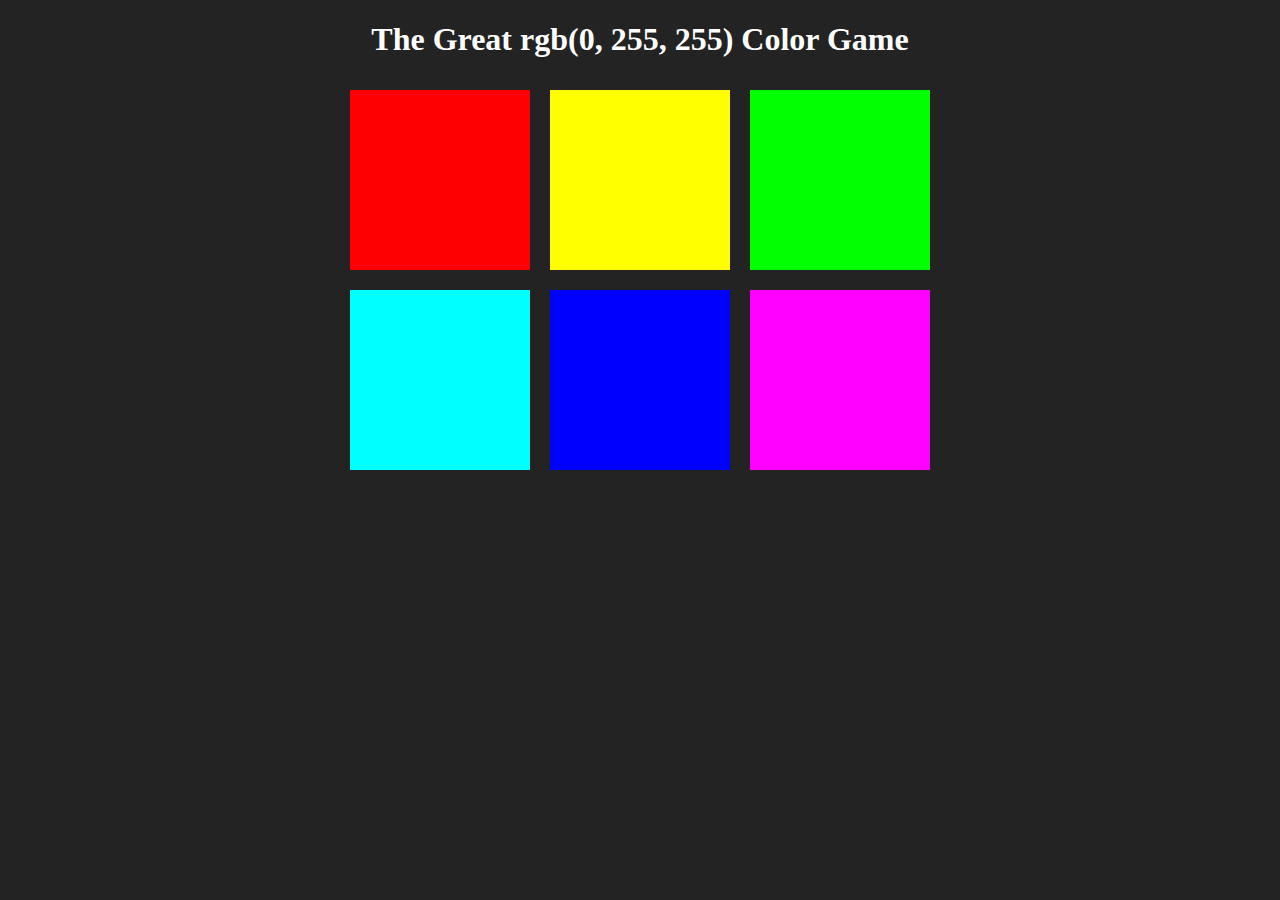
==== correction/ColorGame.html @ 441d8857 "added correction phase01" ====
<!DOCTYPE html>
<html>
  <head>
    <title>Color Game</title>
    <link rel="stylesheet" href="colorGame.css">
  </head>
  <body>
    <h1>The Great <span id="colorDisplay">RGB</span> Color Game</h1>
    <div class="container">
      <div class="square">
      </div>
      <div class="square">
      </div>
      <div class="square">
      </div>
      <div class="square">
      </div>
      <div class="square">
      </div>
      <div class="square">
      </div>
    </div>
    <script type="text/javascript" src="ColorGame.js"></script>
  </body>
</html>
---- correction/colorGame.css ----
body {
  background-color: #232323;
}

.square {
  width: 30%;
  background: purple;
  padding-bottom: 30%;
  float: left;
  margin: 1.666%;
}

.container {
  max-width: 600px;
  margin: 0 auto;
}

h1 {
  color: white;
  text-align: center;
}
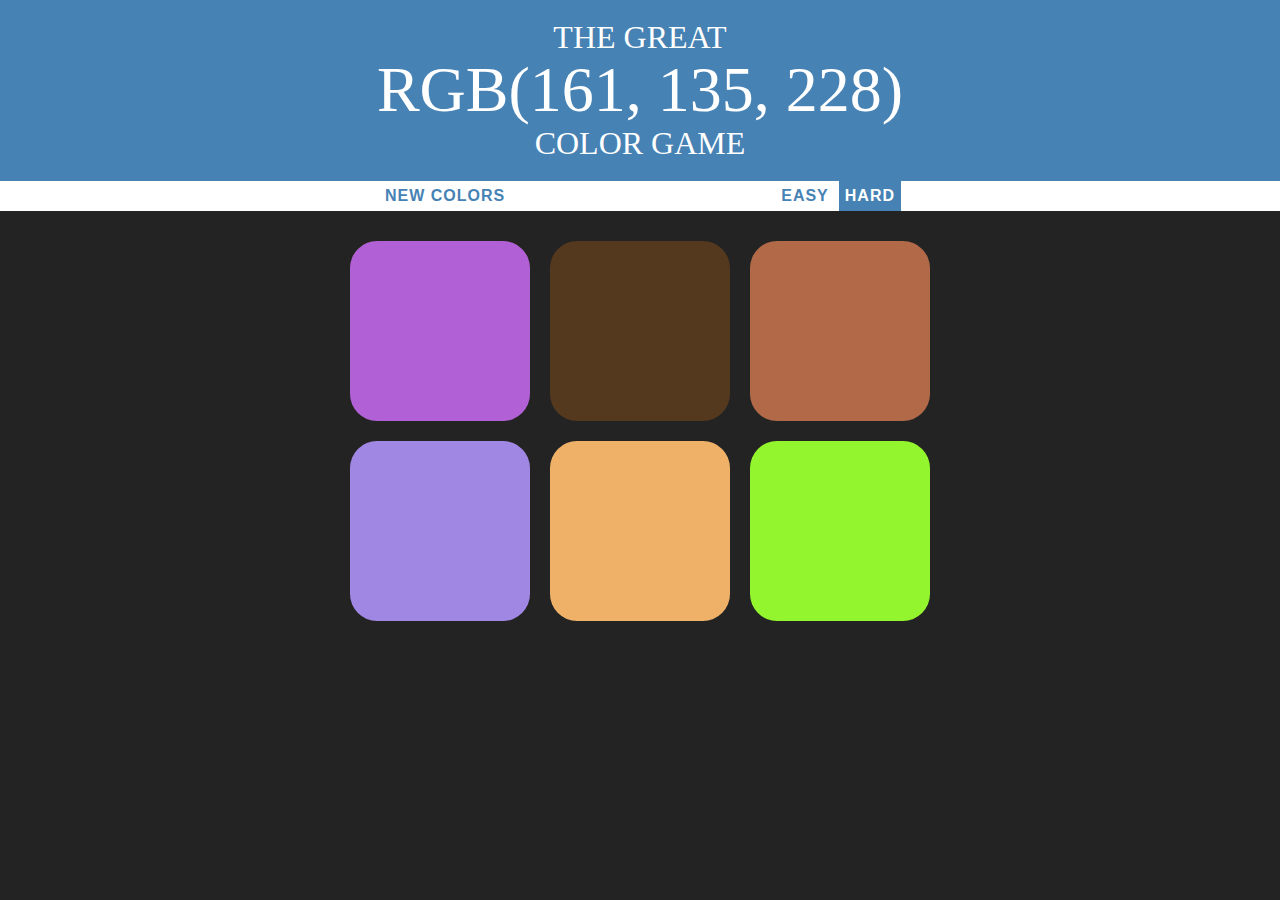
==== commit 25cbd8a4: "correction and refactoring, end of the project" ====
--- a/correction/ColorGame.html
+++ b/correction/ColorGame.html
@@ -5,7 +5,19 @@
     <link rel="stylesheet" href="colorGame.css">
   </head>
   <body>
-    <h1>The Great <span id="colorDisplay">RGB</span> Color Game</h1>
+    <h1>
+      The Great 
+      <br>
+      <span id="colorDisplay">RGB</span> 
+      <br>
+      Color Game
+    </h1>
+    <div id="stripe">
+      <button id="reset">NEW COLORS</button>
+      <span id="message"></span>
+      <button class="mode">EASY</button>
+      <button class="mode selected">HARD</button>
+    </div>
     <div class="container">
       <div class="square">
       </div>
--- a/correction/colorGame.css
+++ b/correction/colorGame.css
@@ -1,5 +1,7 @@
 body {
   background-color: #232323;
+  margin: 0;
+  font-family: "Montserrat", "Avenir";
 }
 
 .square {
@@ -8,14 +10,64 @@
   padding-bottom: 30%;
   float: left;
   margin: 1.666%;
+  border-radius: 15%;
+  transition: background 1.0s;
+  -webkit-transition: background 1.0s;
+  -moz-transition: background 1.0s;
 }
 
 .container {
   max-width: 600px;
-  margin: 0 auto;
+  margin: 20px auto;
 }
 
 h1 {
   color: white;
   text-align: center;
+  background-color: steelblue;
+  margin: 0;
+  font-weight: normal;
+  text-transform: uppercase;
+  line-height: 1.1;
+  padding: 20px 0;
 }
+
+#stripe {
+  height: 30px;
+  background-color: white;
+  text-align: center;
+  margin: 0;
+}
+
+.selected {
+  background-color: steelblue;
+  color: white;
+}
+
+#colorDisplay {
+  font-size: 200%; 
+}
+
+button {
+  border: none;
+  background: none;
+  text-transform : uppercase;
+  height: 100%;
+  letter-spacing: 1px;
+  color: steelblue;
+  font-weight: 700;
+  font-size: inherit;
+  transition: all 0.2s;
+  -webkit-transition: all 0.2s;
+  -moz-transition: all 0.2s;
+  outline: none;
+}
+
+button:hover {
+  background-color: steelblue;
+  color: white;
+}
+#message {
+  display: inline-block;
+  width: 20%;
+}
